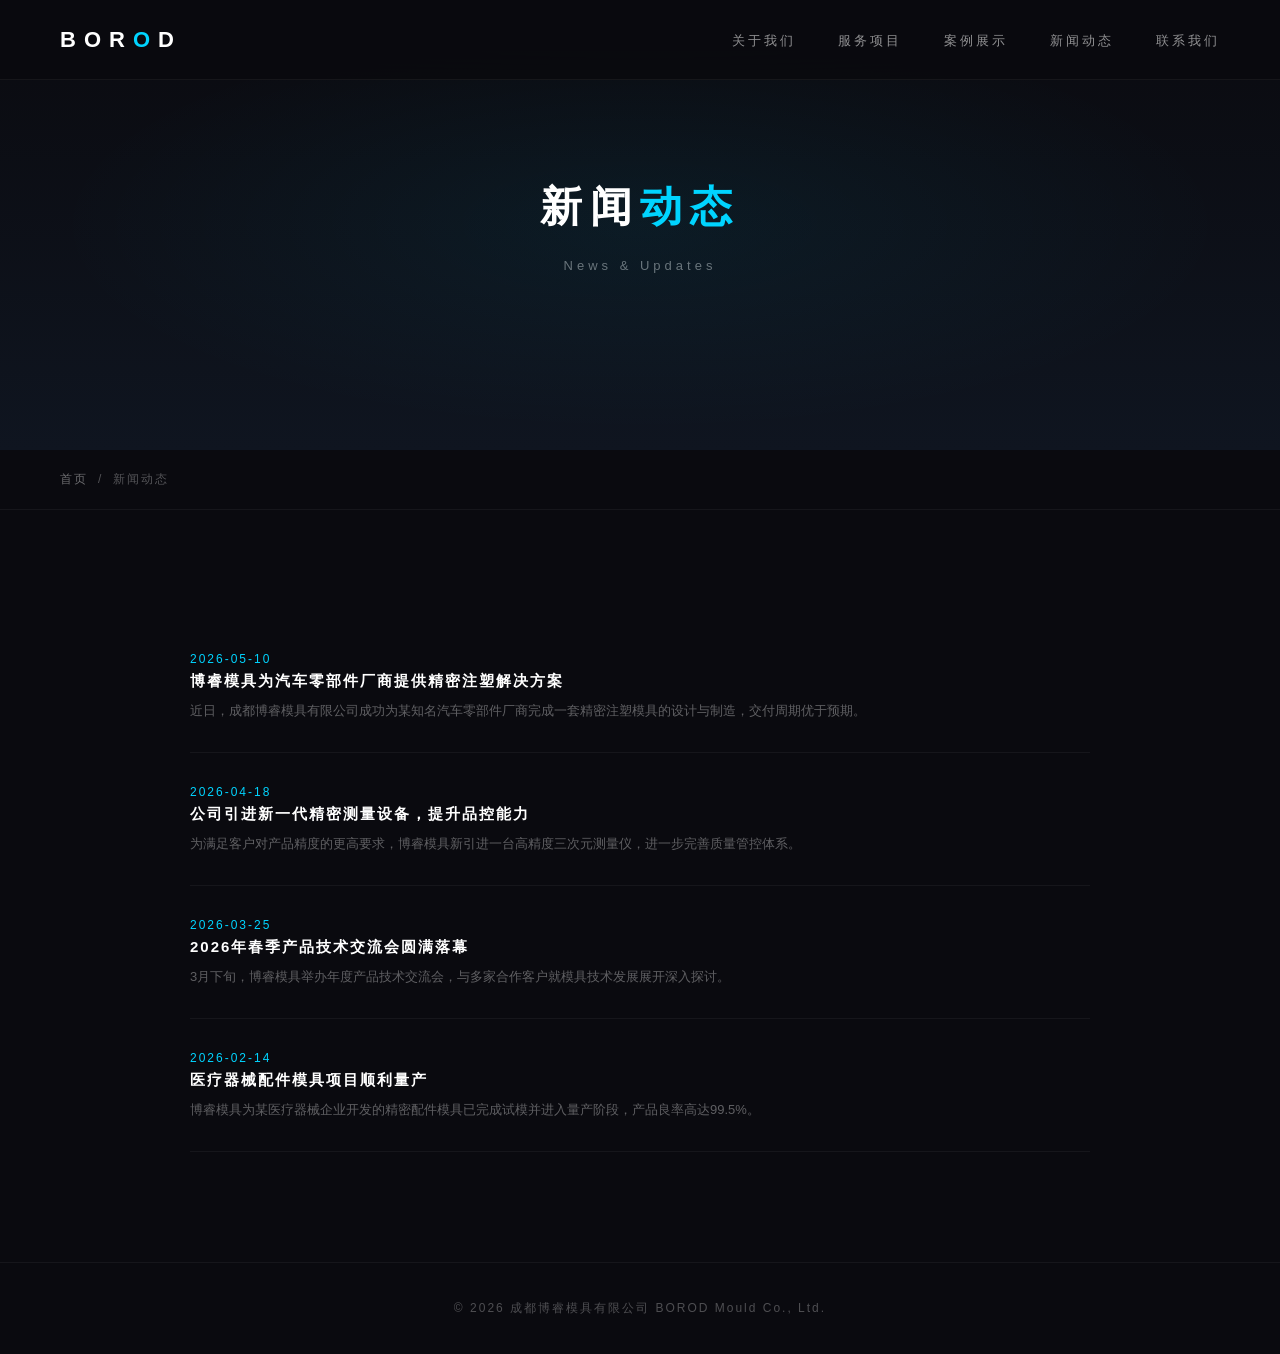
==== news.html @ 2551832f "Initial commit - borod.cn website v1.0" ====
<!DOCTYPE html>
<html lang="zh-CN">
<head>
    <meta charset="UTF-8">
    <meta name="viewport" content="width=device-width, initial-scale=1.0">
    <title>新闻动态 - 成都博睿模具有限公司 BOROD</title>
    <meta name="description" content="成都博睿模具有限公司新闻动态，行业资讯，公司动态">
    <link rel="stylesheet" href="css/style.css">
    <style>
        /* News Page Extra Styles */
        .page-header {
            height: 50vh;
            display: flex;
            flex-direction: column;
            justify-content: center;
            align-items: center;
            text-align: center;
            background: linear-gradient(180deg, #0a0a0f 0%, #0f1520 100%);
            position: relative;
        }
        .page-header::before {
            content: '';
            position: absolute;
            width: 100%; height: 100%;
            background: radial-gradient(ellipse at 50% 50%, rgba(0,212,255,0.06) 0%, transparent 65%);
        }
        .page-header h1 {
            font-size: 42px;
            font-weight: 900;
            letter-spacing: 8px;
            margin-bottom: 16px;
            position: relative;
        }
        .page-header h1 span { color: #00d4ff; }
        .page-header p {
            font-size: 13px;
            color: rgba(255,255,255,0.4);
            letter-spacing: 4px;
        }
        .breadcrumb {
            padding: 20px 60px;
            border-bottom: 1px solid rgba(255,255,255,0.05);
            font-size: 12px;
            letter-spacing: 2px;
            color: rgba(255,255,255,0.3);
        }
        .breadcrumb a {
            color: rgba(255,255,255,0.4);
            text-decoration: none;
        }
        .breadcrumb a:hover { color: #00d4ff; }
        .breadcrumb span { margin: 0 10px; }
    </style>
</head>
<body>
    <!-- Navigation -->
    <nav>
        <div class="logo"><a href="index.html" style="text-decoration:none;color:inherit;">BOR<span>O</span>D</a></div>
        <ul class="nav-links">
            <li><a href="index.html#about">关于我们</a></li>
            <li><a href="index.html#services">服务项目</a></li>
            <li><a href="index.html#cases">案例展示</a></li>
            <li><a href="news.html" class="active">新闻动态</a></li>
            <li><a href="index.html#contact">联系我们</a></li>
        </ul>
    </nav>

    <!-- Page Header -->
    <div class="page-header">
        <h1>新闻<span>动态</span></h1>
        <p>News & Updates</p>
    </div>

    <!-- Breadcrumb -->
    <div class="breadcrumb">
        <a href="index.html">首页</a><span>/</span>新闻动态
    </div>

    <!-- News List -->
    <section id="news">
        <div class="article-list">
            <div class="article-item fade-in">
                <a href="article/case-01.html">
                    <div class="article-date">2026-05-10</div>
                    <div>
                        <h3>博睿模具为汽车零部件厂商提供精密注塑解决方案</h3>
                        <p>近日，成都博睿模具有限公司成功为某知名汽车零部件厂商完成一套精密注塑模具的设计与制造，交付周期优于预期。</p>
                    </div>
                </a>
            </div>
            <div class="article-item fade-in">
                <a href="article/case-02.html">
                    <div class="article-date">2026-04-18</div>
                    <div>
                        <h3>公司引进新一代精密测量设备，提升品控能力</h3>
                        <p>为满足客户对产品精度的更高要求，博睿模具新引进一台高精度三次元测量仪，进一步完善质量管控体系。</p>
                    </div>
                </a>
            </div>
            <div class="article-item fade-in">
                <a href="article/case-03.html">
                    <div class="article-date">2026-03-25</div>
                    <div>
                        <h3>2026年春季产品技术交流会圆满落幕</h3>
                        <p>3月下旬，博睿模具举办年度产品技术交流会，与多家合作客户就模具技术发展展开深入探讨。</p>
                    </div>
                </a>
            </div>
            <div class="article-item fade-in">
                <a href="article/case-04.html">
                    <div class="article-date">2026-02-14</div>
                    <div>
                        <h3>医疗器械配件模具项目顺利量产</h3>
                        <p>博睿模具为某医疗器械企业开发的精密配件模具已完成试模并进入量产阶段，产品良率高达99.5%。</p>
                    </div>
                </a>
            </div>
        </div>
    </section>

    <!-- Footer -->
    <footer>
        <p>© 2026 成都博睿模具有限公司 BOROD Mould Co., Ltd.</p>
    </footer>

    <script src="js/main.js"></script>
</body>
</html>
---- css/style.css ----
/* ============================================
   BOROD Website Global Styles
   ============================================ */

/* Reset & Base */
* { margin: 0; padding: 0; box-sizing: border-box; }
html { scroll-behavior: smooth; }
body {
    font-family: 'PingFang SC', 'Microsoft YaHei', -apple-system, sans-serif;
    background: #0a0a0f;
    color: #fff;
    overflow-x: hidden;
    line-height: 1.6;
}

/* ============================================
   Loading Animation
   ============================================ */
#loader {
    position: fixed;
    top: 0; left: 0;
    width: 100%; height: 100%;
    background: #0a0a0f;
    display: flex;
    flex-direction: column;
    justify-content: center;
    align-items: center;
    z-index: 9999;
    transition: opacity 0.8s ease, visibility 0.8s ease;
}
#loader.hidden {
    opacity: 0;
    visibility: hidden;
}
.loader-logo {
    font-size: 52px;
    font-weight: 900;
    letter-spacing: 12px;
    color: #fff;
    margin-bottom: 50px;
    opacity: 0;
    animation: fadeInUp 1s ease forwards;
}
.loader-logo span { color: #00d4ff; }
.loader-bar {
    width: 200px;
    height: 2px;
    background: rgba(255,255,255,0.1);
    border-radius: 2px;
    overflow: hidden;
}
.loader-bar::after {
    content: '';
    display: block;
    width: 0%;
    height: 100%;
    background: linear-gradient(90deg, #00d4ff, #00ff88);
    animation: loading 2.2s ease forwards;
}
.loader-text {
    margin-top: 20px;
    font-size: 11px;
    letter-spacing: 5px;
    color: rgba(255,255,255,0.35);
    text-transform: uppercase;
}
@keyframes fadeInUp {
    from { opacity: 0; transform: translateY(30px); }
    to { opacity: 1; transform: translateY(0); }
}
@keyframes loading {
    to { width: 100%; }
}

/* ============================================
   Navigation
   ============================================ */
nav {
    position: fixed;
    top: 0; left: 0; right: 0;
    padding: 22px 60px;
    display: flex;
    justify-content: space-between;
    align-items: center;
    background: rgba(10,10,15,0.92);
    backdrop-filter: blur(20px);
    z-index: 1000;
    border-bottom: 1px solid rgba(255,255,255,0.05);
}
.logo {
    font-size: 22px;
    font-weight: 900;
    letter-spacing: 8px;
}
.logo span { color: #00d4ff; }
.nav-links {
    display: flex;
    gap: 42px;
    list-style: none;
}
.nav-links a {
    color: rgba(255,255,255,0.55);
    text-decoration: none;
    font-size: 13px;
    letter-spacing: 3px;
    transition: color 0.3s;
}
.nav-links a:hover,
.nav-links a.active { color: #00d4ff; }

/* ============================================
   Hero
   ============================================ */
.hero {
    height: 100vh;
    display: flex;
    flex-direction: column;
    justify-content: center;
    align-items: center;
    text-align: center;
    background: linear-gradient(180deg, #0a0a0f 0%, #0f1520 100%);
    position: relative;
    overflow: hidden;
}
.hero::before {
    content: '';
    position: absolute;
    width: 100%; height: 100%;
    background: radial-gradient(ellipse at 50% 50%, rgba(0,212,255,0.07) 0%, transparent 65%);
}
.hero::after {
    content: '';
    position: absolute;
    bottom: 0; left: 0; right: 0;
    height: 120px;
    background: linear-gradient(to top, #0a0a0f, transparent);
}
.hero-tag {
    font-size: 11px;
    letter-spacing: 8px;
    color: #00d4ff;
    text-transform: uppercase;
    margin-bottom: 28px;
    opacity: 0;
    animation: fadeInUp 1s ease 2.5s forwards;
}
.hero h1 {
    font-size: 60px;
    font-weight: 900;
    letter-spacing: 10px;
    line-height: 1.3;
    margin-bottom: 20px;
    opacity: 0;
    animation: fadeInUp 1s ease 2.7s forwards;
}
.hero h1 span { color: #00d4ff; }
.hero p {
    font-size: 15px;
    color: rgba(255,255,255,0.45);
    letter-spacing: 5px;
    margin-bottom: 50px;
    opacity: 0;
    animation: fadeInUp 1s ease 2.9s forwards;
}
.hero-btn {
    padding: 15px 46px;
    border: 1px solid #00d4ff;
    color: #00d4ff;
    background: transparent;
    font-size: 13px;
    letter-spacing: 4px;
    cursor: pointer;
    transition: all 0.3s;
    opacity: 0;
    animation: fadeInUp 1s ease 3.1s forwards;
}
.hero-btn:hover {
    background: #00d4ff;
    color: #0a0a0f;
}

/* ============================================
   Sections
   ============================================ */
section { padding: 110px 60px; }
.section-title {
    text-align: center;
    margin-bottom: 70px;
}
.section-title h2 {
    font-size: 32px;
    font-weight: 900;
    letter-spacing: 6px;
    margin-bottom: 14px;
}
.section-title p {
    color: rgba(255,255,255,0.35);
    font-size: 13px;
    letter-spacing: 3px;
}
.section-title .line {
    width: 50px;
    height: 2px;
    background: linear-gradient(90deg, #00d4ff, #00ff88);
    margin: 18px auto 0;
}

/* ============================================
   About
   ============================================ */
#about { background: #0f1520; }
.about-content {
    max-width: 860px;
    margin: 0 auto;
    text-align: center;
    line-height: 2;
    color: rgba(255,255,255,0.65);
    font-size: 14px;
}
.about-stats {
    display: flex;
    justify-content: center;
    gap: 80px;
    margin-top: 60px;
}
.stat-item { text-align: center; }
.stat-item .num {
    font-size: 42px;
    font-weight: 900;
    color: #00d4ff;
    display: block;
}
.stat-item .label {
    font-size: 12px;
    letter-spacing: 3px;
    color: rgba(255,255,255,0.4);
    margin-top: 8px;
}

/* ============================================
   Services
   ============================================ */
.services-grid {
    display: grid;
    grid-template-columns: repeat(auto-fit, minmax(260px, 1fr));
    gap: 24px;
    max-width: 1100px;
    margin: 0 auto;
}
.service-card {
    background: rgba(255,255,255,0.018);
    border: 1px solid rgba(255,255,255,0.06);
    padding: 44px 28px;
    text-align: center;
    transition: all 0.35s;
}
.service-card:hover {
    border-color: rgba(0,212,255,0.4);
    transform: translateY(-8px);
    box-shadow: 0 20px 40px rgba(0,212,255,0.06);
}
.service-icon {
    font-size: 36px;
    margin-bottom: 20px;
}
.service-card h3 {
    font-size: 16px;
    letter-spacing: 4px;
    margin-bottom: 14px;
}
.service-card p {
    color: rgba(255,255,255,0.38);
    font-size: 13px;
    line-height: 1.9;
}

/* ============================================
   Cases
   ============================================ */
#cases { background: #0f1520; }
.cases-grid {
    display: grid;
    grid-template-columns: repeat(auto-fit, minmax(280px, 1fr));
    gap: 20px;
    max-width: 1100px;
    margin: 0 auto;
}
.case-card {
    height: 230px;
    background: rgba(255,255,255,0.025);
    display: flex;
    flex-direction: column;
    justify-content: flex-end;
    padding: 28px;
    border: 1px solid rgba(255,255,255,0.06);
    transition: all 0.35s;
    cursor: pointer;
    text-decoration: none;
    color: inherit;
}
.case-card:hover {
    border-color: rgba(0,212,255,0.4);
    transform: translateY(-4px);
}
.case-card h3 {
    font-size: 15px;
    letter-spacing: 3px;
    margin-bottom: 8px;
}
.case-card p {
    color: rgba(255,255,255,0.35);
    font-size: 12px;
}
.case-card .case-tag {
    display: inline-block;
    margin-top: 12px;
    padding: 4px 12px;
    border: 1px solid rgba(0,212,255,0.3);
    font-size: 11px;
    color: #00d4ff;
    letter-spacing: 2px;
}

/* ============================================
   News / Article
   ============================================ */
.article-list {
    max-width: 900px;
    margin: 0 auto;
}
.article-item {
    padding: 30px 0;
    border-bottom: 1px solid rgba(255,255,255,0.05);
    display: flex;
    gap: 24px;
    align-items: center;
    transition: all 0.3s;
}
.article-item:hover { padding-left: 10px; }
.article-item .article-date {
    font-size: 12px;
    color: #00d4ff;
    letter-spacing: 2px;
    min-width: 90px;
}
.article-item h3 {
    font-size: 15px;
    letter-spacing: 2px;
    margin-bottom: 8px;
}
.article-item p {
    color: rgba(255,255,255,0.35);
    font-size: 13px;
}
.article-item a {
    color: inherit;
    text-decoration: none;
}

/* ============================================
   Contact
   ============================================ */
.contact-content {
    max-width: 560px;
    margin: 0 auto;
    text-align: center;
}
.contact-grid {
    display: grid;
    grid-template-columns: 1fr 1fr;
    gap: 30px;
    margin-bottom: 50px;
}
.contact-item {
    padding: 24px;
    background: rgba(255,255,255,0.018);
    border: 1px solid rgba(255,255,255,0.06);
}
.contact-item label {
    display: block;
    font-size: 11px;
    letter-spacing: 4px;
    color: #00d4ff;
    margin-bottom: 10px;
    text-transform: uppercase;
}
.contact-item span {
    color: rgba(255,255,255,0.6);
    font-size: 14px;
    letter-spacing: 1px;
}

/* ============================================
   Footer
   ============================================ */
footer {
    padding: 36px 60px;
    text-align: center;
    border-top: 1px solid rgba(255,255,255,0.05);
    color: rgba(255,255,255,0.28);
    font-size: 12px;
    letter-spacing: 2px;
}

/* ============================================
   Scroll Animations
   ============================================ */
.fade-in {
    opacity: 0;
    transform: translateY(40px);
    transition: all 0.8s ease;
}
.fade-in.visible {
    opacity: 1;
    transform: translateY(0);
}

/* ============================================
   Responsive
   ============================================ */
@media (max-width: 768px) {
    nav { padding: 18px 24px; }
    .nav-links { display: none; }
    section { padding: 80px 24px; }
    .hero h1 { font-size: 32px; letter-spacing: 6px; }
    .about-stats { flex-direction: column; gap: 30px; }
    .contact-grid { grid-template-columns: 1fr; }
}
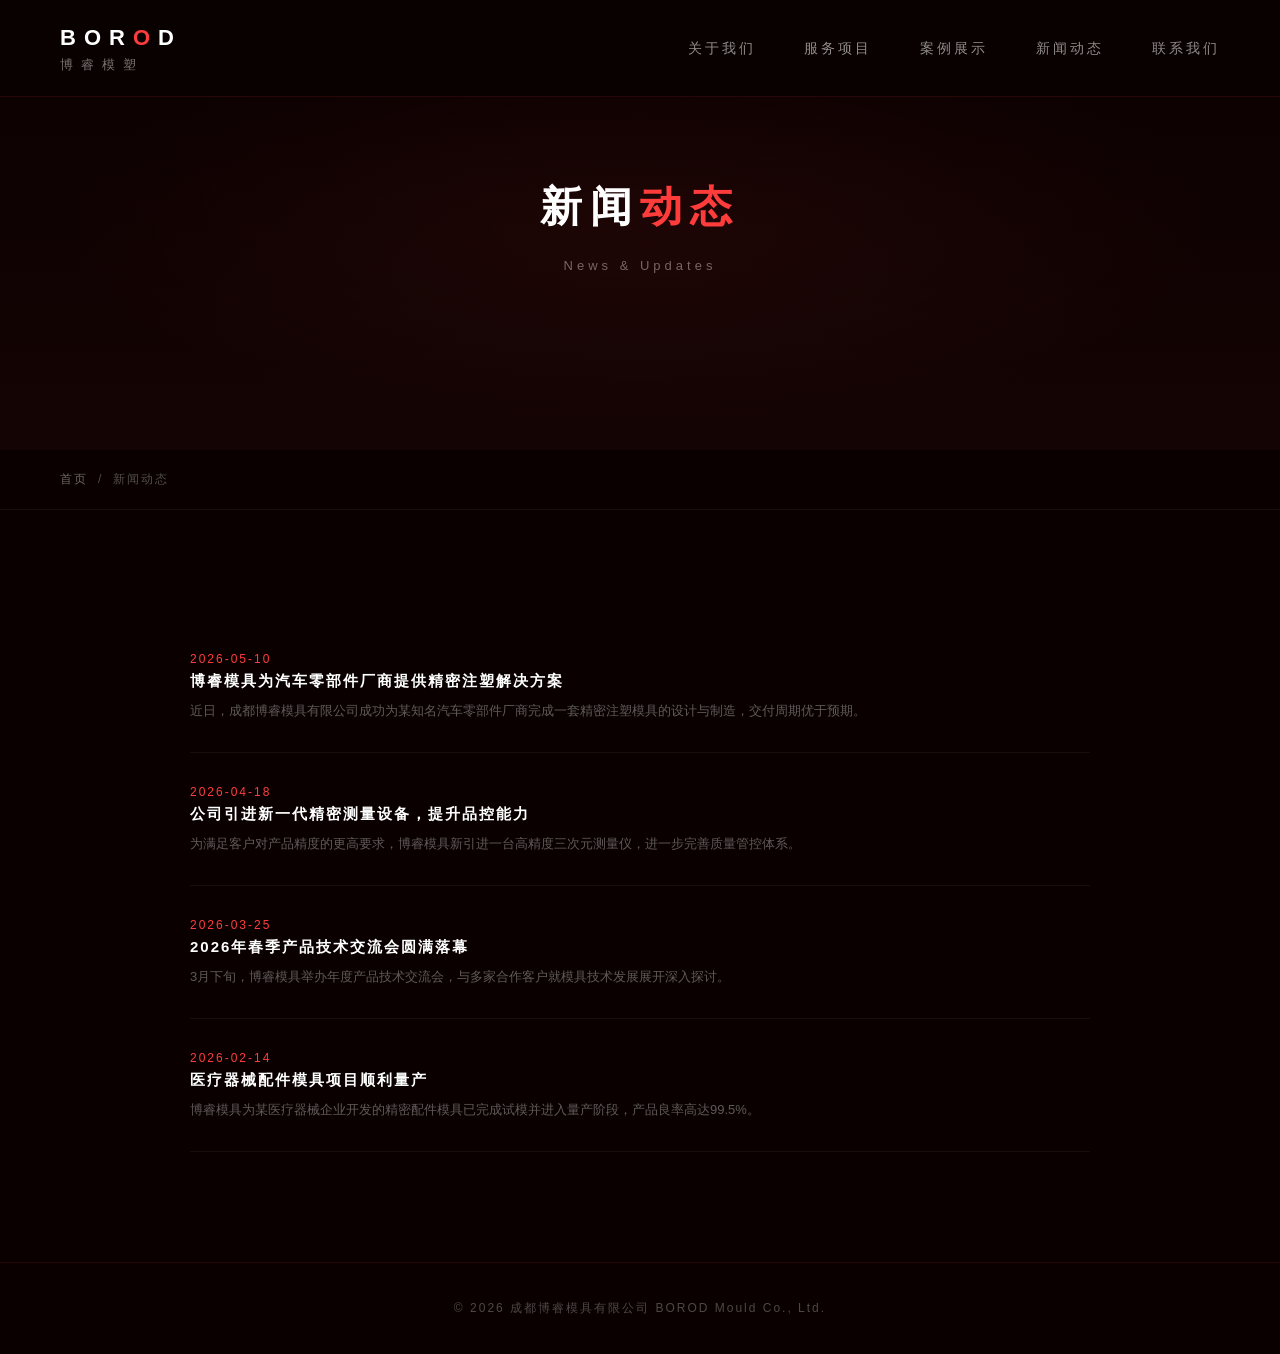
==== commit fff67588: "Red & Black theme update - logo + hover effects + color scheme" ====
--- a/news.html
+++ b/news.html
@@ -15,14 +15,14 @@
             justify-content: center;
             align-items: center;
             text-align: center;
-            background: linear-gradient(180deg, #0a0a0f 0%, #0f1520 100%);
+            background: linear-gradient(180deg, #0a0000 0%, #150404 100%);
             position: relative;
         }
         .page-header::before {
             content: '';
             position: absolute;
             width: 100%; height: 100%;
-            background: radial-gradient(ellipse at 50% 50%, rgba(0,212,255,0.06) 0%, transparent 65%);
+            background: radial-gradient(ellipse at 50% 50%, rgba(255,60,60,0.06) 0%, transparent 65%);
         }
         .page-header h1 {
             font-size: 42px;
@@ -31,7 +31,7 @@
             margin-bottom: 16px;
             position: relative;
         }
-        .page-header h1 span { color: #00d4ff; }
+        .page-header h1 span { color: #ff3c3c; }
         .page-header p {
             font-size: 13px;
             color: rgba(255,255,255,0.4);
@@ -48,14 +48,19 @@
             color: rgba(255,255,255,0.4);
             text-decoration: none;
         }
-        .breadcrumb a:hover { color: #00d4ff; }
+        .breadcrumb a:hover { color: #ff3c3c; }
         .breadcrumb span { margin: 0 10px; }
     </style>
 </head>
 <body>
     <!-- Navigation -->
     <nav>
-        <div class="logo"><a href="index.html" style="text-decoration:none;color:inherit;">BOR<span>O</span>D</a></div>
+        <div class="logo">
+            <a href="index.html" style="text-decoration:none;color:inherit;">
+                <div class="logo-borod">BOR<span>O</span>D</div>
+                <div class="logo-text">博睿模塑</div>
+            </a>
+        </div>
         <ul class="nav-links">
             <li><a href="index.html#about">关于我们</a></li>
             <li><a href="index.html#services">服务项目</a></li>
--- a/css/style.css
+++ b/css/style.css
@@ -1,13 +1,12 @@
 /* ============================================
-   BOROD Website Global Styles
-   ============================================ */
-
-/* Reset & Base */
+   BOROD Website - Red & Black Theme
+   ============================================ */
+
 * { margin: 0; padding: 0; box-sizing: border-box; }
 html { scroll-behavior: smooth; }
 body {
     font-family: 'PingFang SC', 'Microsoft YaHei', -apple-system, sans-serif;
-    background: #0a0a0f;
+    background: #0a0000;
     color: #fff;
     overflow-x: hidden;
     line-height: 1.6;
@@ -20,7 +19,7 @@
     position: fixed;
     top: 0; left: 0;
     width: 100%; height: 100%;
-    background: #0a0a0f;
+    background: #0a0000;
     display: flex;
     flex-direction: column;
     justify-content: center;
@@ -41,7 +40,7 @@
     opacity: 0;
     animation: fadeInUp 1s ease forwards;
 }
-.loader-logo span { color: #00d4ff; }
+.loader-logo span { color: #ff3c3c; }
 .loader-bar {
     width: 200px;
     height: 2px;
@@ -54,7 +53,7 @@
     display: block;
     width: 0%;
     height: 100%;
-    background: linear-gradient(90deg, #00d4ff, #00ff88);
+    background: linear-gradient(90deg, #ff3c3c, #ff7744);
     animation: loading 2.2s ease forwards;
 }
 .loader-text {
@@ -78,35 +77,49 @@
 nav {
     position: fixed;
     top: 0; left: 0; right: 0;
-    padding: 22px 60px;
+    padding: 20px 60px;
     display: flex;
     justify-content: space-between;
     align-items: center;
-    background: rgba(10,10,15,0.92);
+    background: rgba(10,0,0,0.95);
     backdrop-filter: blur(20px);
     z-index: 1000;
-    border-bottom: 1px solid rgba(255,255,255,0.05);
+    border-bottom: 1px solid rgba(255,60,60,0.12);
 }
 .logo {
+    display: flex;
+    align-items: baseline;
+    gap: 10px;
+}
+.logo-borod {
     font-size: 22px;
     font-weight: 900;
     letter-spacing: 8px;
-}
-.logo span { color: #00d4ff; }
+    color: #fff;
+}
+.logo-borod span { color: #ff3c3c; }
+.logo-text {
+    font-size: 13px;
+    font-weight: 400;
+    letter-spacing: 8px;
+    color: rgba(255,255,255,0.45);
+    font-family: 'Microsoft YaHei', 'PingFang SC', sans-serif;
+}
 .nav-links {
     display: flex;
-    gap: 42px;
+    gap: 48px;
     list-style: none;
 }
 .nav-links a {
     color: rgba(255,255,255,0.55);
     text-decoration: none;
-    font-size: 13px;
+    font-size: 14px;
     letter-spacing: 3px;
+    font-weight: 500;
     transition: color 0.3s;
 }
 .nav-links a:hover,
-.nav-links a.active { color: #00d4ff; }
+.nav-links a.active { color: #ff3c3c; }
 
 /* ============================================
    Hero
@@ -118,7 +131,7 @@
     justify-content: center;
     align-items: center;
     text-align: center;
-    background: linear-gradient(180deg, #0a0a0f 0%, #0f1520 100%);
+    background: linear-gradient(180deg, #0a0000 0%, #150404 100%);
     position: relative;
     overflow: hidden;
 }
@@ -126,19 +139,19 @@
     content: '';
     position: absolute;
     width: 100%; height: 100%;
-    background: radial-gradient(ellipse at 50% 50%, rgba(0,212,255,0.07) 0%, transparent 65%);
+    background: radial-gradient(ellipse at 50% 50%, rgba(255,60,60,0.08) 0%, transparent 65%);
 }
 .hero::after {
     content: '';
     position: absolute;
     bottom: 0; left: 0; right: 0;
     height: 120px;
-    background: linear-gradient(to top, #0a0a0f, transparent);
+    background: linear-gradient(to top, #0a0000, transparent);
 }
 .hero-tag {
     font-size: 11px;
     letter-spacing: 8px;
-    color: #00d4ff;
+    color: #ff3c3c;
     text-transform: uppercase;
     margin-bottom: 28px;
     opacity: 0;
@@ -152,8 +165,9 @@
     margin-bottom: 20px;
     opacity: 0;
     animation: fadeInUp 1s ease 2.7s forwards;
-}
-.hero h1 span { color: #00d4ff; }
+    text-shadow: 0 0 80px rgba(255,60,60,0.12);
+}
+.hero h1 span { color: #ff3c3c; }
 .hero p {
     font-size: 15px;
     color: rgba(255,255,255,0.45);
@@ -164,8 +178,8 @@
 }
 .hero-btn {
     padding: 15px 46px;
-    border: 1px solid #00d4ff;
-    color: #00d4ff;
+    border: 1px solid #ff3c3c;
+    color: #ff3c3c;
     background: transparent;
     font-size: 13px;
     letter-spacing: 4px;
@@ -175,8 +189,8 @@
     animation: fadeInUp 1s ease 3.1s forwards;
 }
 .hero-btn:hover {
-    background: #00d4ff;
-    color: #0a0a0f;
+    background: #ff3c3c;
+    color: #0a0000;
 }
 
 /* ============================================
@@ -201,14 +215,14 @@
 .section-title .line {
     width: 50px;
     height: 2px;
-    background: linear-gradient(90deg, #00d4ff, #00ff88);
+    background: linear-gradient(90deg, #ff3c3c, #ff7744);
     margin: 18px auto 0;
 }
 
 /* ============================================
    About
    ============================================ */
-#about { background: #0f1520; }
+#about { background: #120202; }
 .about-content {
     max-width: 860px;
     margin: 0 auto;
@@ -227,7 +241,7 @@
 .stat-item .num {
     font-size: 42px;
     font-weight: 900;
-    color: #00d4ff;
+    color: #ff3c3c;
     display: block;
 }
 .stat-item .label {
@@ -255,9 +269,9 @@
     transition: all 0.35s;
 }
 .service-card:hover {
-    border-color: rgba(0,212,255,0.4);
+    border-color: rgba(255,60,60,0.4);
     transform: translateY(-8px);
-    box-shadow: 0 20px 40px rgba(0,212,255,0.06);
+    box-shadow: 0 20px 40px rgba(255,60,60,0.08);
 }
 .service-icon {
     font-size: 36px;
@@ -277,7 +291,7 @@
 /* ============================================
    Cases
    ============================================ */
-#cases { background: #0f1520; }
+#cases { background: #120202; }
 .cases-grid {
     display: grid;
     grid-template-columns: repeat(auto-fit, minmax(280px, 1fr));
@@ -299,7 +313,7 @@
     color: inherit;
 }
 .case-card:hover {
-    border-color: rgba(0,212,255,0.4);
+    border-color: rgba(255,60,60,0.4);
     transform: translateY(-4px);
 }
 .case-card h3 {
@@ -315,9 +329,9 @@
     display: inline-block;
     margin-top: 12px;
     padding: 4px 12px;
-    border: 1px solid rgba(0,212,255,0.3);
+    border: 1px solid rgba(255,60,60,0.3);
     font-size: 11px;
-    color: #00d4ff;
+    color: #ff3c3c;
     letter-spacing: 2px;
 }
 
@@ -339,7 +353,7 @@
 .article-item:hover { padding-left: 10px; }
 .article-item .article-date {
     font-size: 12px;
-    color: #00d4ff;
+    color: #ff3c3c;
     letter-spacing: 2px;
     min-width: 90px;
 }
@@ -380,7 +394,7 @@
     display: block;
     font-size: 11px;
     letter-spacing: 4px;
-    color: #00d4ff;
+    color: #ff3c3c;
     margin-bottom: 10px;
     text-transform: uppercase;
 }
@@ -396,7 +410,7 @@
 footer {
     padding: 36px 60px;
     text-align: center;
-    border-top: 1px solid rgba(255,255,255,0.05);
+    border-top: 1px solid rgba(255,60,60,0.1);
     color: rgba(255,255,255,0.28);
     font-size: 12px;
     letter-spacing: 2px;
@@ -425,4 +439,4 @@
     .hero h1 { font-size: 32px; letter-spacing: 6px; }
     .about-stats { flex-direction: column; gap: 30px; }
     .contact-grid { grid-template-columns: 1fr; }
-}
+}
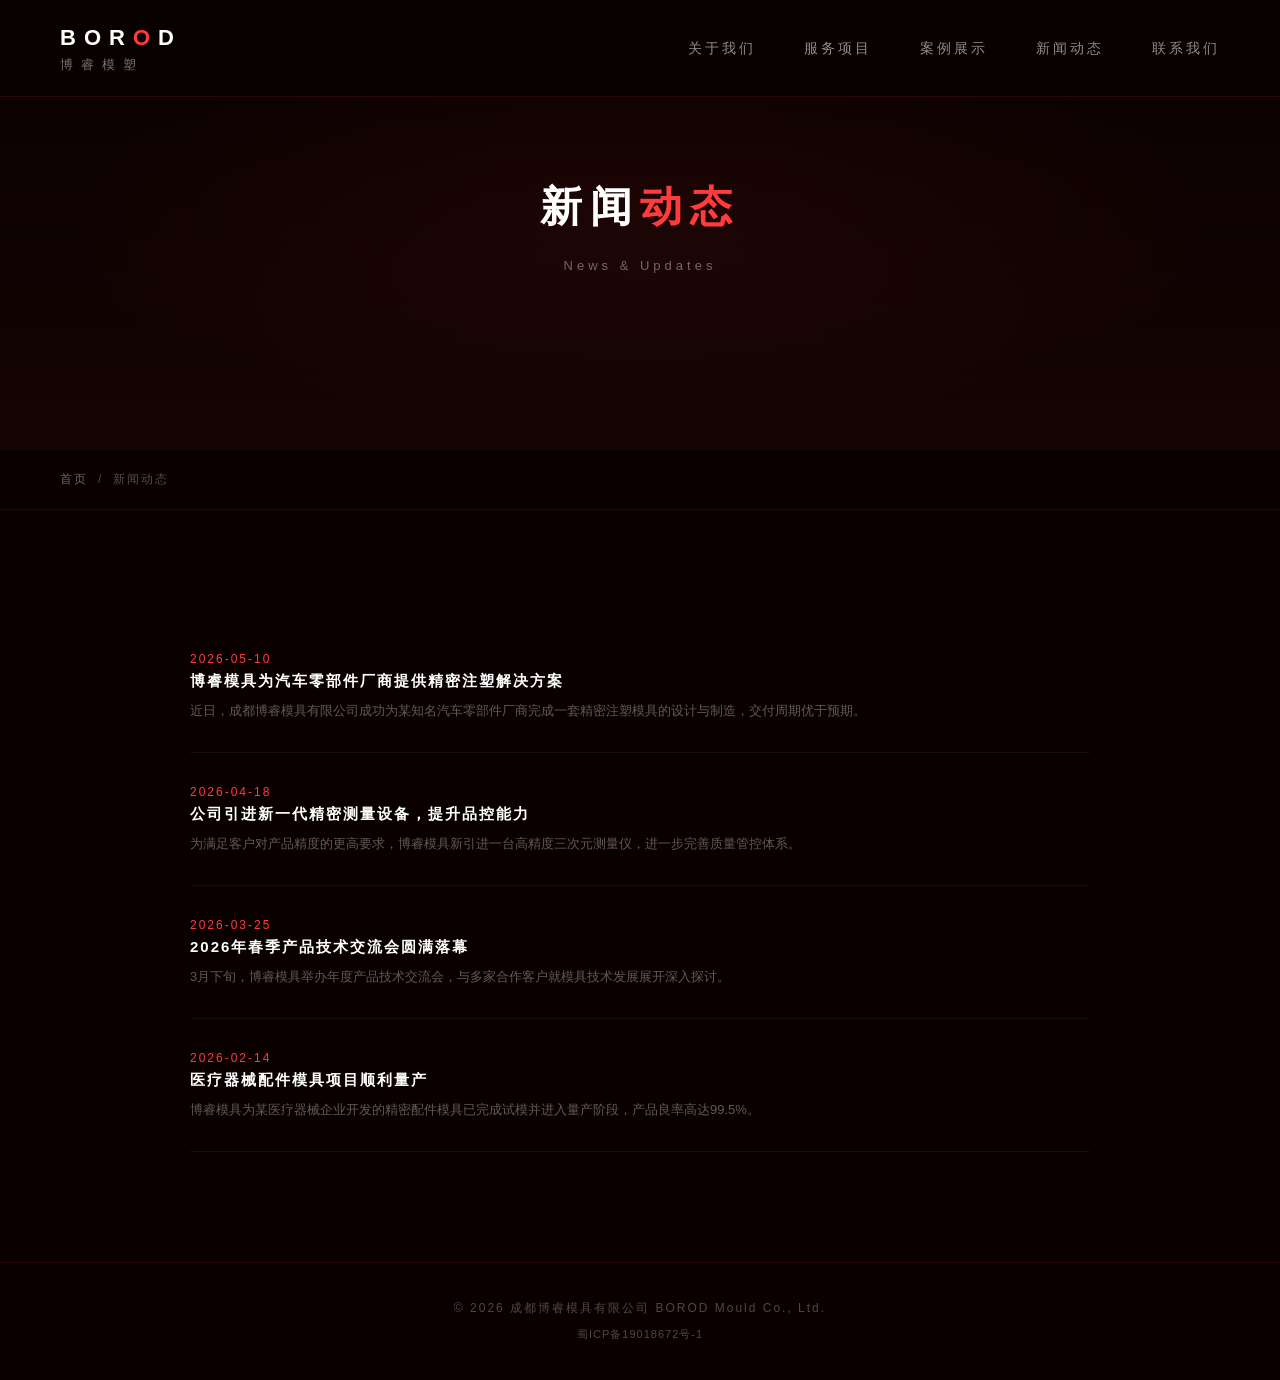
==== commit 016ec30f: "Add ICP备案号 to footer" ====
--- a/news.html
+++ b/news.html
@@ -126,6 +126,7 @@
     <!-- Footer -->
     <footer>
         <p>© 2026 成都博睿模具有限公司 BOROD Mould Co., Ltd.</p>
+        <p style="margin-top:8px;font-size:11px;letter-spacing:1px;">蜀ICP备19018672号-1</p>
     </footer>
 
     <script src="js/main.js"></script>
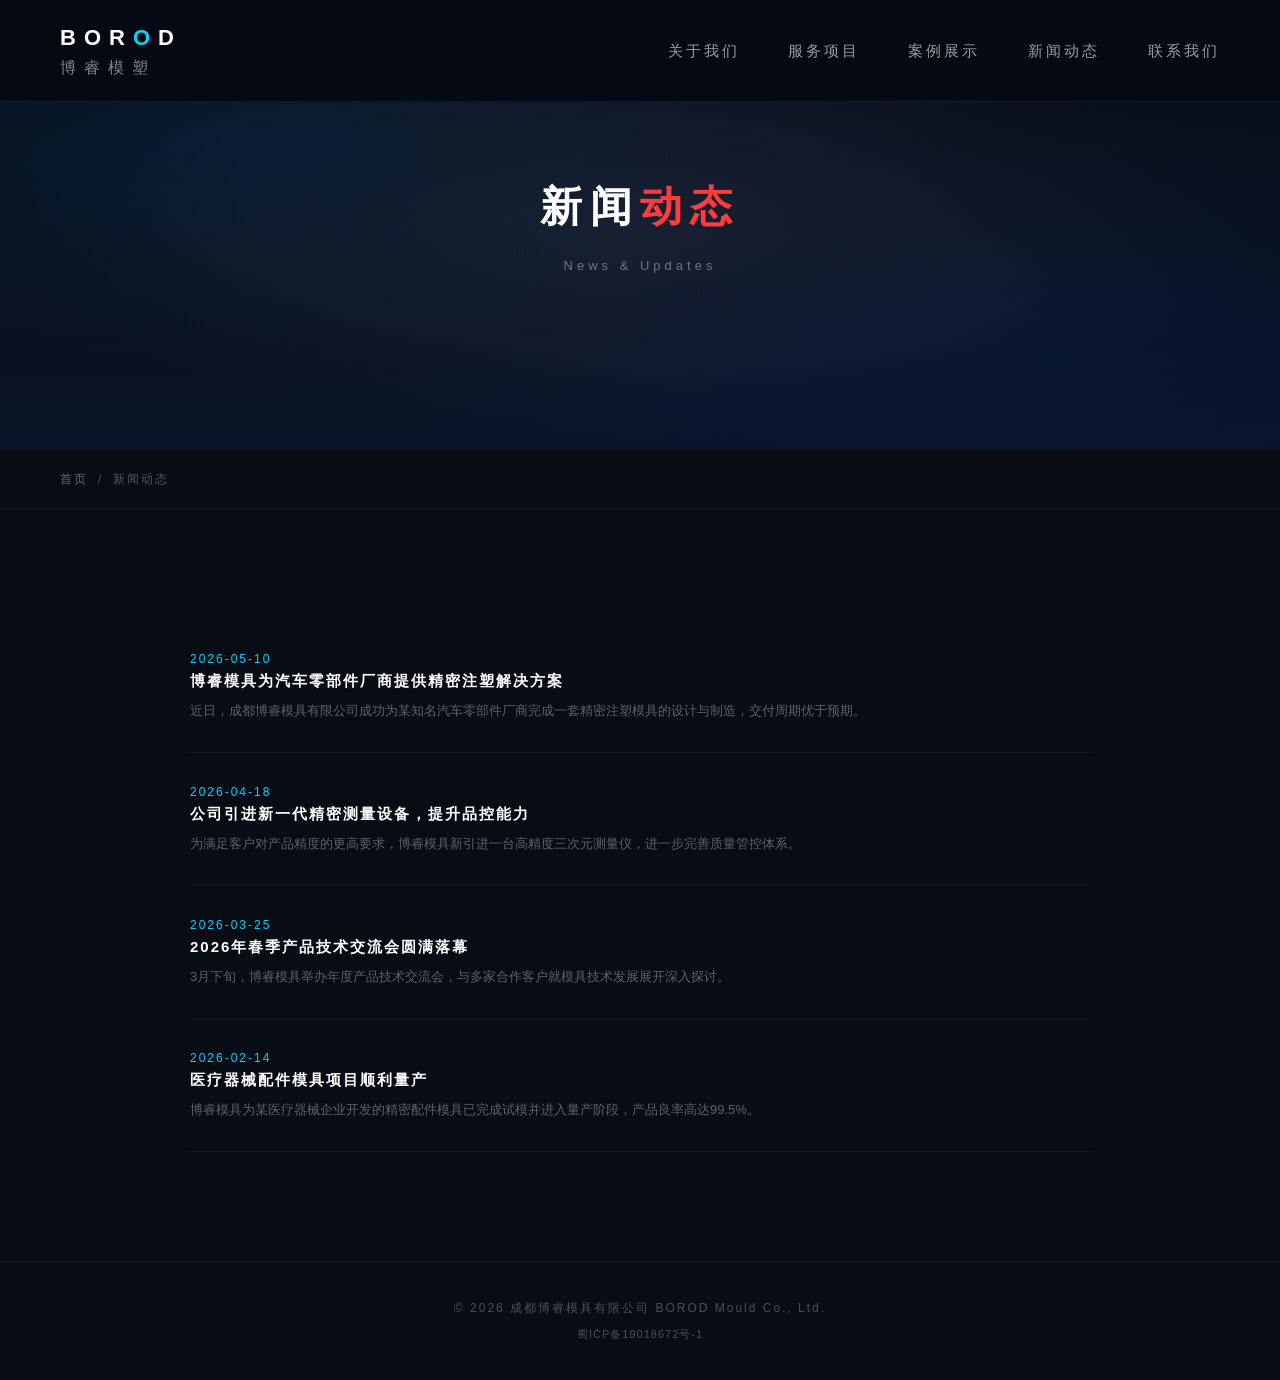
==== commit c9cf5d78: "Add hex grid hero background + news page gradient fix" ====
--- a/news.html
+++ b/news.html
@@ -15,7 +15,11 @@
             justify-content: center;
             align-items: center;
             text-align: center;
-            background: linear-gradient(180deg, #0a0000 0%, #150404 100%);
+            background: 
+                radial-gradient(ellipse at 20% 30%, rgba(0,90,160,0.15) 0%, transparent 50%),
+                radial-gradient(ellipse at 80% 70%, rgba(0,50,120,0.12) 0%, transparent 50%),
+                radial-gradient(ellipse at 50% 50%, rgba(0,212,255,0.05) 0%, transparent 70%),
+                linear-gradient(180deg, #080c14 0%, #0a1428 100%);
             position: relative;
         }
         .page-header::before {
--- a/css/style.css
+++ b/css/style.css
@@ -1,12 +1,12 @@
 /* ============================================
-   BOROD Website - Red & Black Theme
+   BOROD Website - Blue Theme
    ============================================ */
 
 * { margin: 0; padding: 0; box-sizing: border-box; }
 html { scroll-behavior: smooth; }
 body {
     font-family: 'PingFang SC', 'Microsoft YaHei', -apple-system, sans-serif;
-    background: #0a0000;
+    background: #080c14;
     color: #fff;
     overflow-x: hidden;
     line-height: 1.6;
@@ -19,7 +19,7 @@
     position: fixed;
     top: 0; left: 0;
     width: 100%; height: 100%;
-    background: #0a0000;
+    background: #080c14;
     display: flex;
     flex-direction: column;
     justify-content: center;
@@ -40,7 +40,7 @@
     opacity: 0;
     animation: fadeInUp 1s ease forwards;
 }
-.loader-logo span { color: #ff3c3c; }
+.loader-logo span { color: #00d4ff; }
 .loader-bar {
     width: 200px;
     height: 2px;
@@ -53,7 +53,7 @@
     display: block;
     width: 0%;
     height: 100%;
-    background: linear-gradient(90deg, #ff3c3c, #ff7744);
+    background: linear-gradient(90deg, #00d4ff, #00ff88);
     animation: loading 2.2s ease forwards;
 }
 .loader-text {
@@ -81,10 +81,10 @@
     display: flex;
     justify-content: space-between;
     align-items: center;
-    background: rgba(10,0,0,0.95);
+    background: rgba(6,10,20,0.96);
     backdrop-filter: blur(20px);
     z-index: 1000;
-    border-bottom: 1px solid rgba(255,60,60,0.12);
+    border-bottom: 1px solid rgba(0,212,255,0.1);
 }
 .logo {
     display: flex;
@@ -97,12 +97,12 @@
     letter-spacing: 8px;
     color: #fff;
 }
-.logo-borod span { color: #ff3c3c; }
+.logo-borod span { color: #00d4ff; }
 .logo-text {
-    font-size: 13px;
-    font-weight: 400;
+    font-size: 16px;
+    font-weight: 500;
     letter-spacing: 8px;
-    color: rgba(255,255,255,0.45);
+    color: rgba(255,255,255,0.5);
     font-family: 'Microsoft YaHei', 'PingFang SC', sans-serif;
 }
 .nav-links {
@@ -111,15 +111,15 @@
     list-style: none;
 }
 .nav-links a {
-    color: rgba(255,255,255,0.55);
+    color: rgba(255,255,255,0.6);
     text-decoration: none;
-    font-size: 14px;
+    font-size: 15px;
     letter-spacing: 3px;
     font-weight: 500;
     transition: color 0.3s;
 }
 .nav-links a:hover,
-.nav-links a.active { color: #ff3c3c; }
+.nav-links a.active { color: #00d4ff; }
 
 /* ============================================
    Hero
@@ -131,7 +131,11 @@
     justify-content: center;
     align-items: center;
     text-align: center;
-    background: linear-gradient(180deg, #0a0000 0%, #150404 100%);
+    background: 
+        radial-gradient(ellipse at 20% 30%, rgba(0,90,160,0.15) 0%, transparent 50%),
+        radial-gradient(ellipse at 80% 70%, rgba(0,50,120,0.12) 0%, transparent 50%),
+        radial-gradient(ellipse at 50% 50%, rgba(0,212,255,0.05) 0%, transparent 70%),
+        linear-gradient(180deg, #080c14 0%, #0a1428 100%);
     position: relative;
     overflow: hidden;
 }
@@ -139,19 +143,22 @@
     content: '';
     position: absolute;
     width: 100%; height: 100%;
-    background: radial-gradient(ellipse at 50% 50%, rgba(255,60,60,0.08) 0%, transparent 65%);
+    background: url("data:image/svg+xml,%3Csvg xmlns='http://www.w3.org/2000/svg' width='100' height='100'%3E%3Cpath d='M50 0L93.3 25V75L50 100L6.7 75V25z' fill='none' stroke='rgba(0,212,255,0.04)' stroke-width='1'/%3E%3C/svg%3E") repeat;
+    background-size: 60px 52px;
+    opacity: 0.5;
 }
 .hero::after {
     content: '';
     position: absolute;
     bottom: 0; left: 0; right: 0;
     height: 120px;
-    background: linear-gradient(to top, #0a0000, transparent);
+    background: linear-gradient(to top, #080c14, transparent);
+    z-index: 2;
 }
 .hero-tag {
     font-size: 11px;
     letter-spacing: 8px;
-    color: #ff3c3c;
+    color: #00d4ff;
     text-transform: uppercase;
     margin-bottom: 28px;
     opacity: 0;
@@ -165,9 +172,9 @@
     margin-bottom: 20px;
     opacity: 0;
     animation: fadeInUp 1s ease 2.7s forwards;
-    text-shadow: 0 0 80px rgba(255,60,60,0.12);
-}
-.hero h1 span { color: #ff3c3c; }
+    text-shadow: 0 0 80px rgba(0,212,255,0.12);
+}
+.hero h1 span { color: #00d4ff; }
 .hero p {
     font-size: 15px;
     color: rgba(255,255,255,0.45);
@@ -178,8 +185,8 @@
 }
 .hero-btn {
     padding: 15px 46px;
-    border: 1px solid #ff3c3c;
-    color: #ff3c3c;
+    border: 1px solid #00d4ff;
+    color: #00d4ff;
     background: transparent;
     font-size: 13px;
     letter-spacing: 4px;
@@ -189,8 +196,8 @@
     animation: fadeInUp 1s ease 3.1s forwards;
 }
 .hero-btn:hover {
-    background: #ff3c3c;
-    color: #0a0000;
+    background: #00d4ff;
+    color: #080c14;
 }
 
 /* ============================================
@@ -215,14 +222,14 @@
 .section-title .line {
     width: 50px;
     height: 2px;
-    background: linear-gradient(90deg, #ff3c3c, #ff7744);
+    background: linear-gradient(90deg, #00d4ff, #00ff88);
     margin: 18px auto 0;
 }
 
 /* ============================================
    About
    ============================================ */
-#about { background: #120202; }
+#about { background: #08111f; }
 .about-content {
     max-width: 860px;
     margin: 0 auto;
@@ -241,7 +248,7 @@
 .stat-item .num {
     font-size: 42px;
     font-weight: 900;
-    color: #ff3c3c;
+    color: #00d4ff;
     display: block;
 }
 .stat-item .label {
@@ -269,9 +276,9 @@
     transition: all 0.35s;
 }
 .service-card:hover {
-    border-color: rgba(255,60,60,0.4);
+    border-color: rgba(0,212,255,0.4);
     transform: translateY(-8px);
-    box-shadow: 0 20px 40px rgba(255,60,60,0.08);
+    box-shadow: 0 20px 40px rgba(0,212,255,0.08);
 }
 .service-icon {
     font-size: 36px;
@@ -291,7 +298,7 @@
 /* ============================================
    Cases
    ============================================ */
-#cases { background: #120202; }
+#cases { background: #08111f; }
 .cases-grid {
     display: grid;
     grid-template-columns: repeat(auto-fit, minmax(280px, 1fr));
@@ -313,7 +320,7 @@
     color: inherit;
 }
 .case-card:hover {
-    border-color: rgba(255,60,60,0.4);
+    border-color: rgba(0,212,255,0.4);
     transform: translateY(-4px);
 }
 .case-card h3 {
@@ -329,9 +336,9 @@
     display: inline-block;
     margin-top: 12px;
     padding: 4px 12px;
-    border: 1px solid rgba(255,60,60,0.3);
+    border: 1px solid rgba(0,212,255,0.3);
     font-size: 11px;
-    color: #ff3c3c;
+    color: #00d4ff;
     letter-spacing: 2px;
 }
 
@@ -353,7 +360,7 @@
 .article-item:hover { padding-left: 10px; }
 .article-item .article-date {
     font-size: 12px;
-    color: #ff3c3c;
+    color: #00d4ff;
     letter-spacing: 2px;
     min-width: 90px;
 }
@@ -394,7 +401,7 @@
     display: block;
     font-size: 11px;
     letter-spacing: 4px;
-    color: #ff3c3c;
+    color: #00d4ff;
     margin-bottom: 10px;
     text-transform: uppercase;
 }
@@ -410,7 +417,7 @@
 footer {
     padding: 36px 60px;
     text-align: center;
-    border-top: 1px solid rgba(255,60,60,0.1);
+    border-top: 1px solid rgba(0,212,255,0.08);
     color: rgba(255,255,255,0.28);
     font-size: 12px;
     letter-spacing: 2px;
@@ -433,10 +440,22 @@
    Responsive
    ============================================ */
 @media (max-width: 768px) {
-    nav { padding: 18px 24px; }
-    .nav-links { display: none; }
-    section { padding: 80px 24px; }
-    .hero h1 { font-size: 32px; letter-spacing: 6px; }
+    nav { padding: 16px 20px; }
+    .nav-links {
+        display: flex;
+        flex-wrap: wrap;
+        gap: 16px;
+        position: fixed;
+        top: 60px;
+        left: 0;
+        right: 0;
+        background: rgba(6,10,20,0.97);
+        padding: 20px;
+        border-bottom: 1px solid rgba(0,212,255,0.1);
+    }
+    .nav-links a { font-size: 13px; letter-spacing: 2px; }
+    section { padding: 80px 20px; }
+    .hero h1 { font-size: 28px; letter-spacing: 6px; }
     .about-stats { flex-direction: column; gap: 30px; }
     .contact-grid { grid-template-columns: 1fr; }
 }
